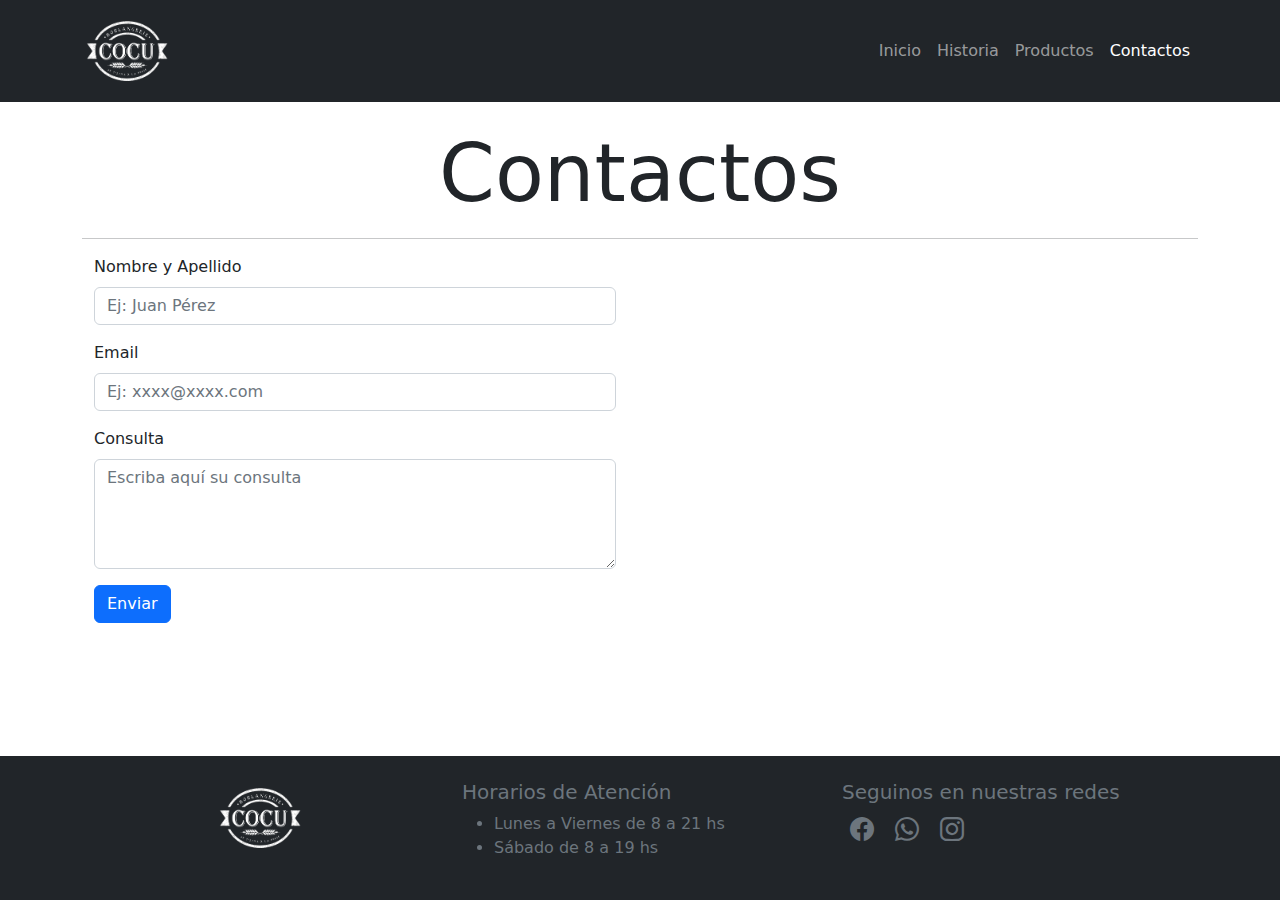
==== pages/contacto.html @ 5a379255 "Agregue la estructura completa del Proyecto de la Panadería" ====
<!DOCTYPE html>
<html lang="es">

<head>
    <meta charset="UTF-8" />
    <meta http-equiv="X-UA-Compatible" content="IE=edge" />
    <meta name="viewport" content="width=device-width, initial-scale=1.0" />
    <meta name="description" content="Página de practica con Bootstrap" />
    <meta name="keywords" content="panaderia,cocu,panes,medialunas,productos" />
    <meta name="author" content="César Luciano Angeleri" />
    <link rel="stylesheet" href="../css/bootstrap.min.css" />
    <link rel="stylesheet" href="https://cdn.jsdelivr.net/npm/bootstrap-icons@1.10.2/font/bootstrap-icons.css">
    <link rel="stylesheet" href="../css/style.css" />
    <title>Panadería Cocu</title>
</head>

<body>
    <header class="navbar bg-dark navbar-dark navbar-expand-lg">
        <div class="container">
            <a href="../index.html" class="navbar-brand"><img src="../img/cocu_logo-450.png" alt="Logo Panadería Cocu"
                    width="90px" /></a>
            <button class="navbar-toggler" type="button" data-bs-toggle="collapse"
                data-bs-target="#navbarSupportedContent">
                <span class="navbar-toggler-icon"></span>
            </button>
            <div class="collapse navbar-collapse" id="navbarSupportedContent">
                <ul class="navbar-nav ms-auto mb-2 mb-lg-0">
                    <li class="nav-item">
                        <a href="../index.html" class="nav-link">Inicio</a>
                    </li>
                    <li class="nav-item">
                        <a href="./historia.html" class="nav-link">Historia</a>
                    </li>
                    <li class="nav-item">
                        <a href="./productos.html" class="nav-link">Productos</a>
                    </li>
                    <li class="nav-item">
                        <a href="./contacto.html" class="nav-link active">Contactos</a>
                    </li>
                </ul>
            </div>
        </div>
    </header>
    <main class="container my-4">
        <h1 class="display-1 text-center">Contactos</h1>
        <hr>
        <section class="container row">
            <aside class="col-md-6">
                <form>
                    <div class="mb-3">
                        <label class="form-label" for="NombreApellido">Nombre y Apellido</label>
                        <input class="form-control" type="text" id="NombreApellido" placeholder="Ej: Juan Pérez"
                            required minlength="5" maxlength="100"> <!-- 150 caracteres max-->
                    </div>
                    <div class="mb-3">
                        <label class="form-label" for="Email">Email</label>
                        <input class="form-control" type="email" id="Email" placeholder="Ej: xxxx@xxxx.com" required
                            minlength="10" maxlength="350"> <!-- 350 caracteres max-->
                    </div>
                    <div class="mb-3">
                        <label class="form-label" for="Consulta">Consulta</label>
                        <textarea class="form-control" id="Consulta" rows="4" placeholder="Escriba aquí su consulta"
                            required minlength="5" maxlength="200"></textarea>
                    </div>
                    <button type="submit" class="btn btn-primary">Enviar</button>
                </form>
            </aside>
            <aside class="col-md-6">
                <iframe
                    src="https://www.google.com/maps/embed?pb=!1m14!1m8!1m3!1d1780.0498308258973!2d-65.20804669578007!3d-26.83678227307317!3m2!1i1024!2i768!4f13.1!3m3!1m2!1s0x0%3A0xf8606cd659b8e3e4!2sRollingCode%20School!5e0!3m2!1ses-419!2sar!4v1672349232394!5m2!1ses-419!2sar"
                    class="w-100 h-100" allowfullscreen="" loading="lazy"
                    referrerpolicy="no-referrer-when-downgrade"></iframe>
                </aside>
        </section>
    </main>
    <footer class="bg-dark text-secondary py-4">
        <section class="container">
            <div class="row">
                <aside class="col-md-4 text-center">
                    <img src="../img/cocu_logo-450.png" alt="Logo Panadería Cocu" width="90px" />
                </aside>
                <aside class="col-md-4">
                    <h5>Horarios de Atención</h5>
                    <ul>
                        <li>Lunes a Viernes de 8 a 21 hs</li>
                        <li>Sábado de 8 a 19 hs</li>
                    </ul>
                </aside>
                <aside class="col-md-4">
                    <h5>Seguinos en nuestras redes</h5>
                    <div class="text-center text-md-start">
                        <a href="./error404.html" class="link-secondary mx-2"><i class="bi bi-facebook fs-4"></i></a>
                        <a href="./error404.html" class="link-secondary mx-2"><i class="bi bi-whatsapp fs-4"></i></a>
                        <a href="./error404.html" class="link-secondary mx-2"><i class="bi bi-instagram fs-4"></i></a>
                    </div>
                </aside>
            </div>
        </section>
    </footer>
    <script src="../js/bootstrap.min.js"></script>
</body>

</html>
---- css/style.css ----
body{
    display: flex;
    flex-direction: column;
    min-height: 100vh;
}
main{
    flex-grow: 1;
}

@media all and (max-width:767px){
    .banner-Principal{
        height: 250px;
        object-fit:cover;
        object-position: 70%;
    }
}
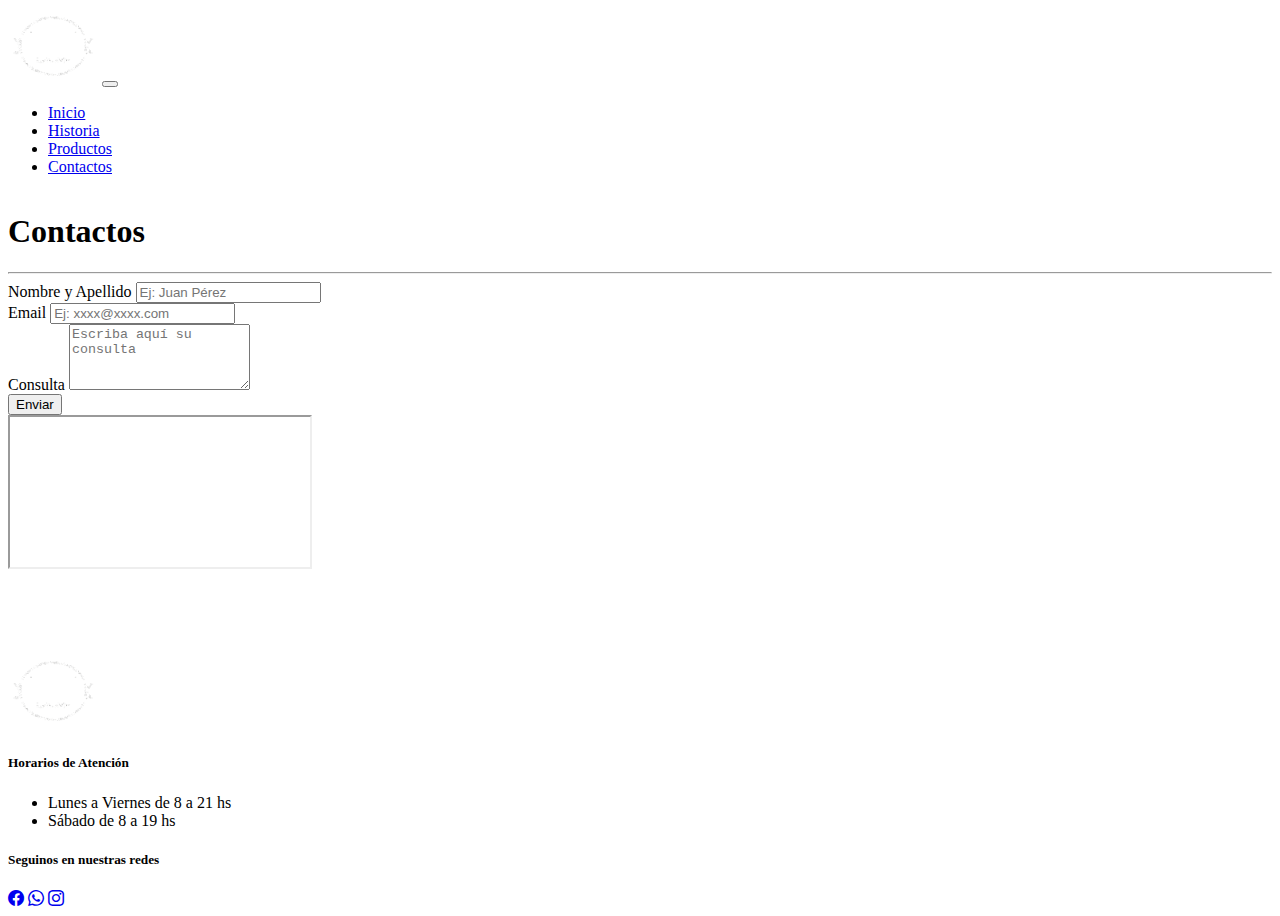
==== commit 692c31d7: "Agregado de CDN de Bootstrap v5.3" ====
--- a/pages/contacto.html
+++ b/pages/contacto.html
@@ -8,7 +8,7 @@
     <meta name="description" content="Página de practica con Bootstrap" />
     <meta name="keywords" content="panaderia,cocu,panes,medialunas,productos" />
     <meta name="author" content="César Luciano Angeleri" />
-    <link rel="stylesheet" href="../css/bootstrap.min.css" />
+    <link href="https://cdn.jsdelivr.net/npm/bootstrap@5.3.0-alpha1/dist/css/bootstrap.min.css" rel="stylesheet" integrity="sha384-GLhlTQ8iRABdZLl6O3oVMWSktQOp6b7In1Zl3/Jr59b6EGGoI1aFkw7cmDA6j6gD" crossorigin="anonymous">
     <link rel="stylesheet" href="https://cdn.jsdelivr.net/npm/bootstrap-icons@1.10.2/font/bootstrap-icons.css">
     <link rel="stylesheet" href="../css/style.css" />
     <title>Panadería Cocu</title>
@@ -97,7 +97,7 @@
             </div>
         </section>
     </footer>
-    <script src="../js/bootstrap.min.js"></script>
+    <script src="https://cdn.jsdelivr.net/npm/bootstrap@5.3.0-alpha1/dist/js/bootstrap.bundle.min.js" integrity="sha384-w76AqPfDkMBDXo30jS1Sgez6pr3x5MlQ1ZAGC+nuZB+EYdgRZgiwxhTBTkF7CXvN" crossorigin="anonymous"></script>
 </body>
 
 </html>